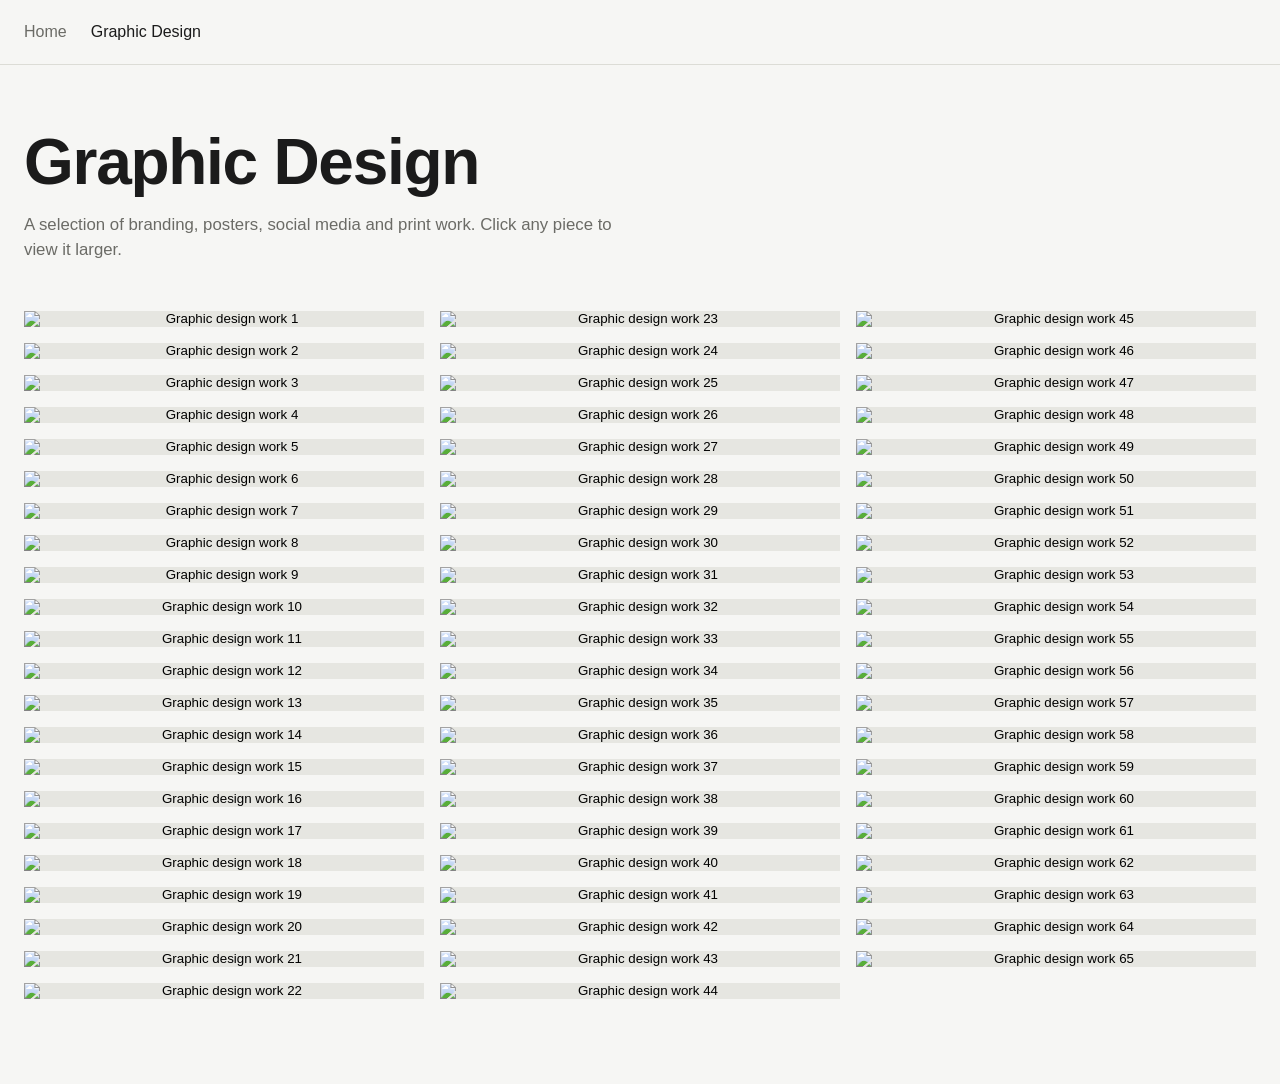
==== graphic-design.html @ 19b44554 "Create graphic-design.html graphics" ====
<!DOCTYPE html>
<html lang="en">
<head>
<meta charset="utf-8">
<meta name="viewport" content="width=device-width, initial-scale=1">
<title>Graphic Design | Portfolio</title>
<style>
  :root {
    --bg: #f6f6f4;
    --text: #1b1b1b;
    --muted: #6b6b66;
    --line: #dcdcd6;
    --placeholder: #e6e6e1;
  }
  @media (prefers-color-scheme: dark) {
    :root {
      --bg: #151515;
      --text: #f0f0ec;
      --muted: #a0a09a;
      --line: #333330;
      --placeholder: #232321;
    }
  }
  * { box-sizing: border-box; }
  body {
    margin: 0;
    background: var(--bg);
    color: var(--text);
    font-family: "Helvetica Neue", Helvetica, Arial, sans-serif;
    line-height: 1.5;
  }
  .site-nav {
    display: flex; gap: 1.5rem; flex-wrap: wrap;
    padding: 1.25rem 1.5rem;
    border-bottom: 1px solid var(--line);
  }
  .site-nav a { color: var(--muted); text-decoration: none; }
  .site-nav a:hover, .site-nav a[aria-current] { color: var(--text); }

  #graphic-design {
    max-width: 1280px;
    margin: 0 auto;
    padding: 4rem 1.5rem 5rem;
  }
  .gd-head { max-width: 38rem; margin-bottom: 3rem; }
  .gd-head h2 {
    font-size: clamp(2.2rem, 6vw, 4rem);
    line-height: 1.05;
    letter-spacing: -0.02em;
    margin: 0 0 1rem;
  }
  .gd-head p { color: var(--muted); margin: 0; font-size: 1.05rem; }

  .gd-grid { columns: 3 260px; column-gap: 1rem; }
  .gd-item {
    display: block; width: 100%;
    margin: 0 0 1rem; padding: 0;
    border: 0; background: var(--placeholder);
    break-inside: avoid; cursor: zoom-in;
  }
  .gd-item img { display: block; width: 100%; height: auto; }
  .gd-item:focus-visible { outline: 3px solid var(--text); outline-offset: 3px; }

  .gd-lightbox {
    position: fixed; inset: 0; z-index: 1000;
    display: flex; align-items: center; justify-content: center;
    background: rgba(10, 10, 10, 0.94);
  }
  .gd-lightbox[hidden] { display: none; }
  .gd-lightbox img { max-width: 90vw; max-height: 86vh; }
  .gd-btn {
    position: absolute; background: none; border: 0;
    color: #fff; cursor: pointer; font-size: 2.6rem; line-height: 1;
    padding: 0.5rem 1rem;
  }
  .gd-btn:hover { opacity: 0.7; }
  .gd-btn:focus-visible { outline: 2px solid #fff; }
  .gd-close { top: 0.5rem; right: 0.75rem; }
  .gd-prev { left: 0.5rem; top: 50%; transform: translateY(-50%); }
  .gd-next { right: 0.5rem; top: 50%; transform: translateY(-50%); }
  .gd-count {
    position: absolute; bottom: 1rem; left: 0; right: 0;
    text-align: center; color: #bbb; font-size: 0.9rem;
  }
</style>
</head>
<body>

<nav class="site-nav">
  <a href="index.html">Home</a>
  <a href="portfolio-graphic-design.html" aria-current="page">Graphic Design</a>
</nav>

<section id="graphic-design">
  <div class="gd-head">
    <h2>Graphic Design</h2>
    <p>A selection of branding, posters, social media and print work. Click any piece to view it larger.</p>
  </div>
  <div class="gd-grid" id="gd-grid"></div>
</section>

<div class="gd-lightbox" id="gd-lightbox" role="dialog" aria-modal="true" aria-label="Image viewer" hidden>
  <button class="gd-btn gd-close" id="gd-close" aria-label="Close">&times;</button>
  <button class="gd-btn gd-prev" id="gd-prev" aria-label="Previous image">&lsaquo;</button>
  <img id="gd-lightbox-img" alt="">
  <button class="gd-btn gd-next" id="gd-next" aria-label="Next image">&rsaquo;</button>
  <div class="gd-count" id="gd-count"></div>
</div>

<script>
  const TOTAL  = 65;           // number of images
  const FOLDER = "images/";    // folder holding img1 ... img65
  const EXT    = ".jpg";       // change to .png or .webp if needed

  const grid = document.getElementById("gd-grid");
  const box = document.getElementById("gd-lightbox");
  const boxImg = document.getElementById("gd-lightbox-img");
  const count = document.getElementById("gd-count");
  let current = 1;
  let opener = null;

  for (let i = 1; i <= TOTAL; i++) {
    const btn = document.createElement("button");
    btn.className = "gd-item";
    btn.type = "button";
    btn.setAttribute("aria-label", "View graphic design work " + i + " larger");

    const img = document.createElement("img");
    img.src = FOLDER + "img" + i + EXT;
    img.alt = "Graphic design work " + i;
    img.loading = "lazy";

    btn.appendChild(img);
    btn.addEventListener("click", () => open(i, btn));
    grid.appendChild(btn);
  }

  function show(n) {
    current = ((n - 1 + TOTAL) % TOTAL) + 1;
    boxImg.src = FOLDER + "img" + current + EXT;
    boxImg.alt = "Graphic design work " + current;
    count.textContent = current + " / " + TOTAL;
  }
  function open(n, trigger) {
    opener = trigger;
    show(n);
    box.hidden = false;
    document.body.style.overflow = "hidden";
    document.getElementById("gd-close").focus();
  }
  function close() {
    box.hidden = true;
    document.body.style.overflow = "";
    if (opener) opener.focus();
  }

  document.getElementById("gd-close").addEventListener("click", close);
  document.getElementById("gd-prev").addEventListener("click", () => show(current - 1));
  document.getElementById("gd-next").addEventListener("click", () => show(current + 1));
  box.addEventListener("click", (e) => { if (e.target === box) close(); });
  document.addEventListener("keydown", (e) => {
    if (box.hidden) return;
    if (e.key === "Escape") close();
    if (e.key === "ArrowLeft") show(current - 1);
    if (e.key === "ArrowRight") show(current + 1);
  });
</script>

</body>
</html>
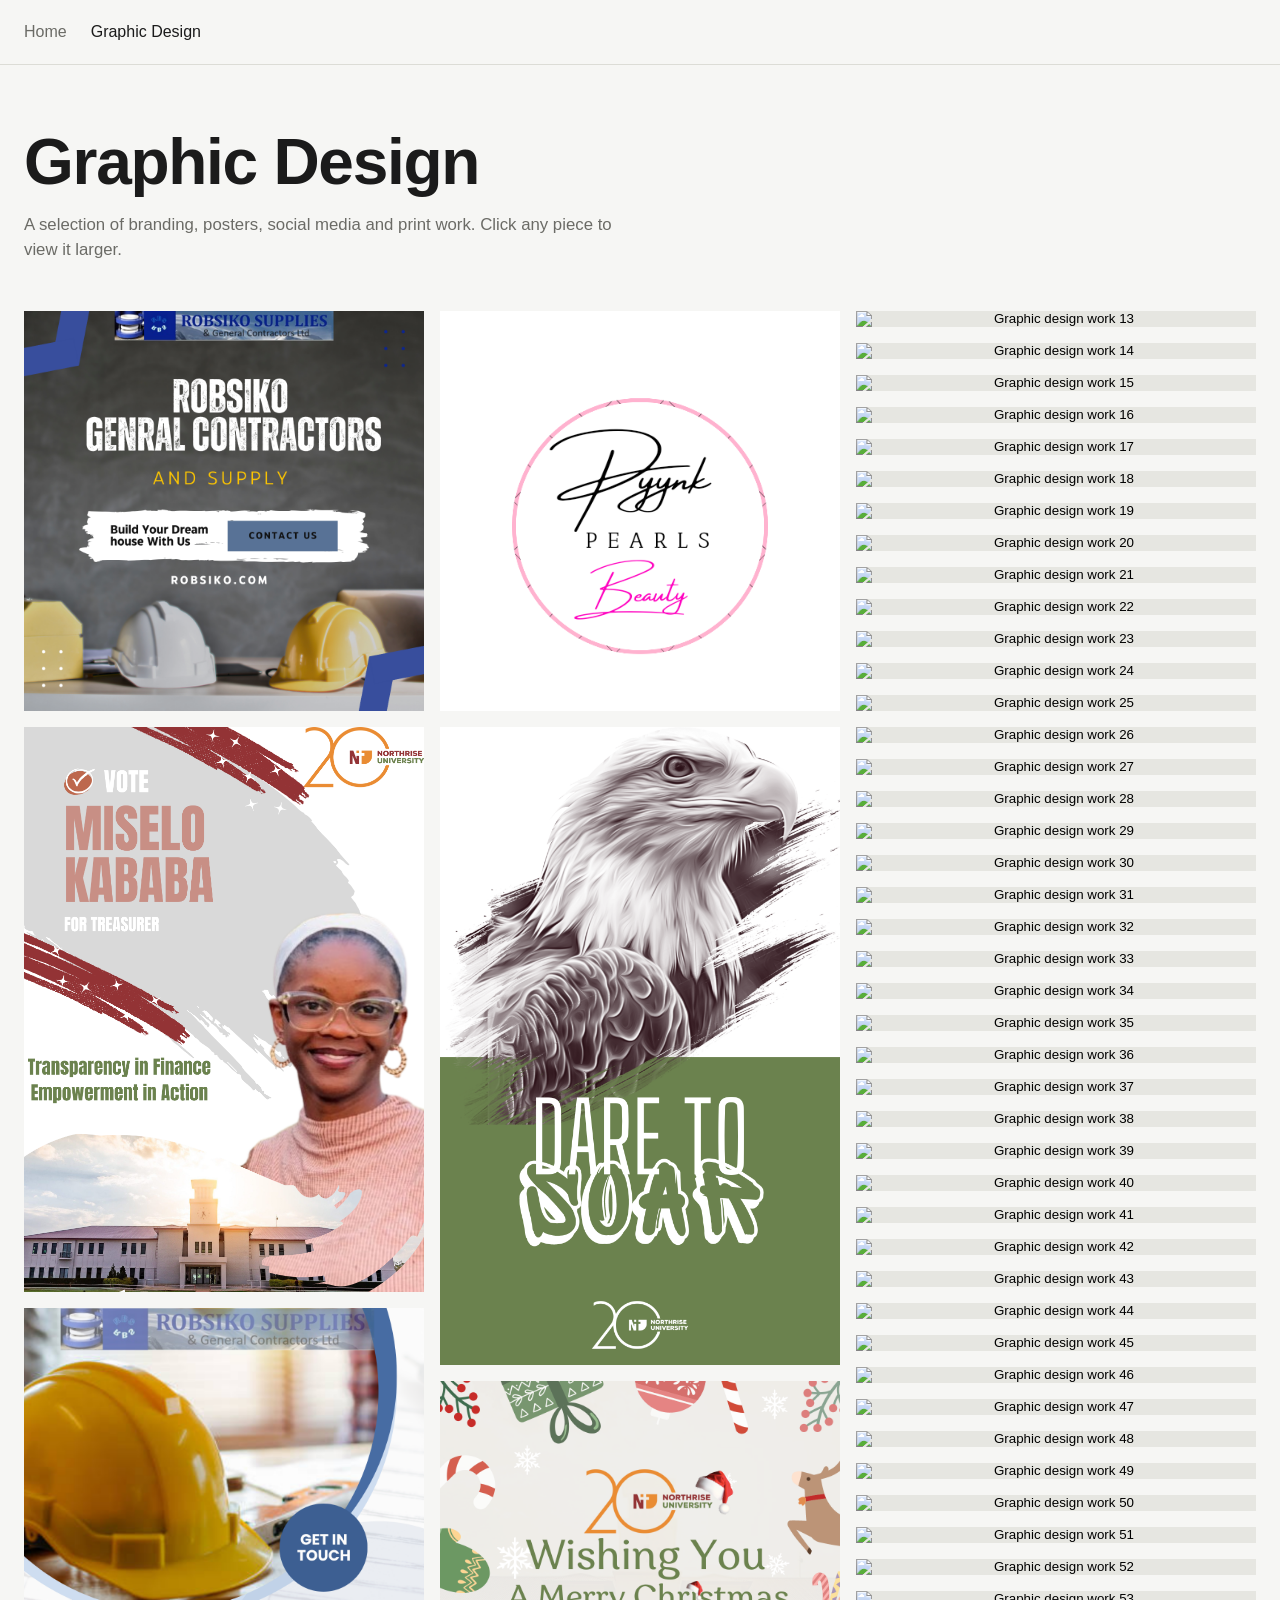
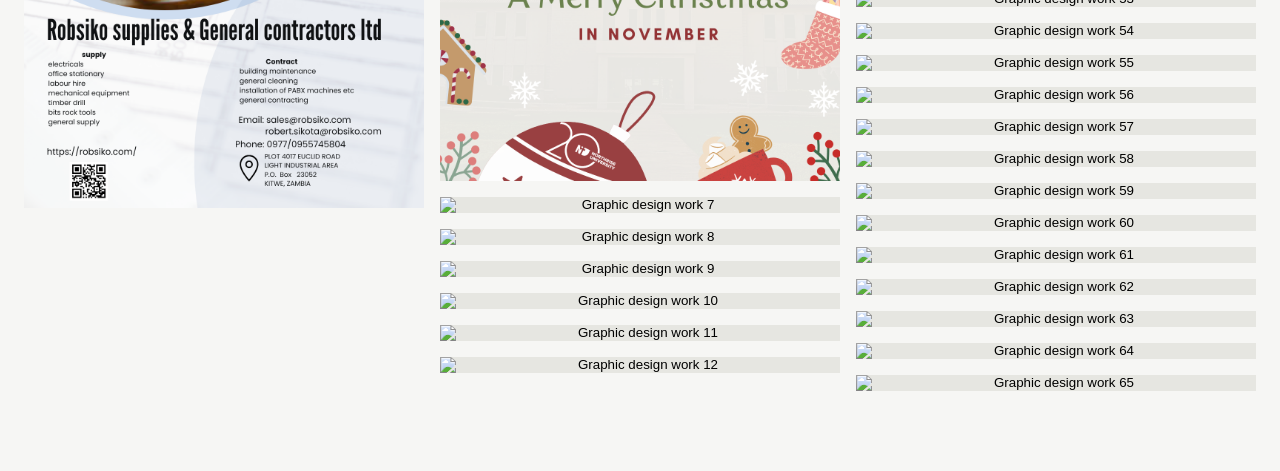
==== commit 7dc5c49b: "Update graphic-design.html" ====
--- a/graphic-design.html
+++ b/graphic-design.html
@@ -87,7 +87,7 @@
 <body>
 
 <nav class="site-nav">
-  <a href="index.html">Home</a>
+  <a href="/">Home</a>
   <a href="portfolio-graphic-design.html" aria-current="page">Graphic Design</a>
 </nav>
 
@@ -110,7 +110,7 @@
 <script>
   const TOTAL  = 65;           // number of images
   const FOLDER = "images/";    // folder holding img1 ... img65
-  const EXT    = ".jpg";       // change to .png or .webp if needed
+  const EXT    = ".png";       // your images are PNG
 
   const grid = document.getElementById("gd-grid");
   const box = document.getElementById("gd-lightbox");
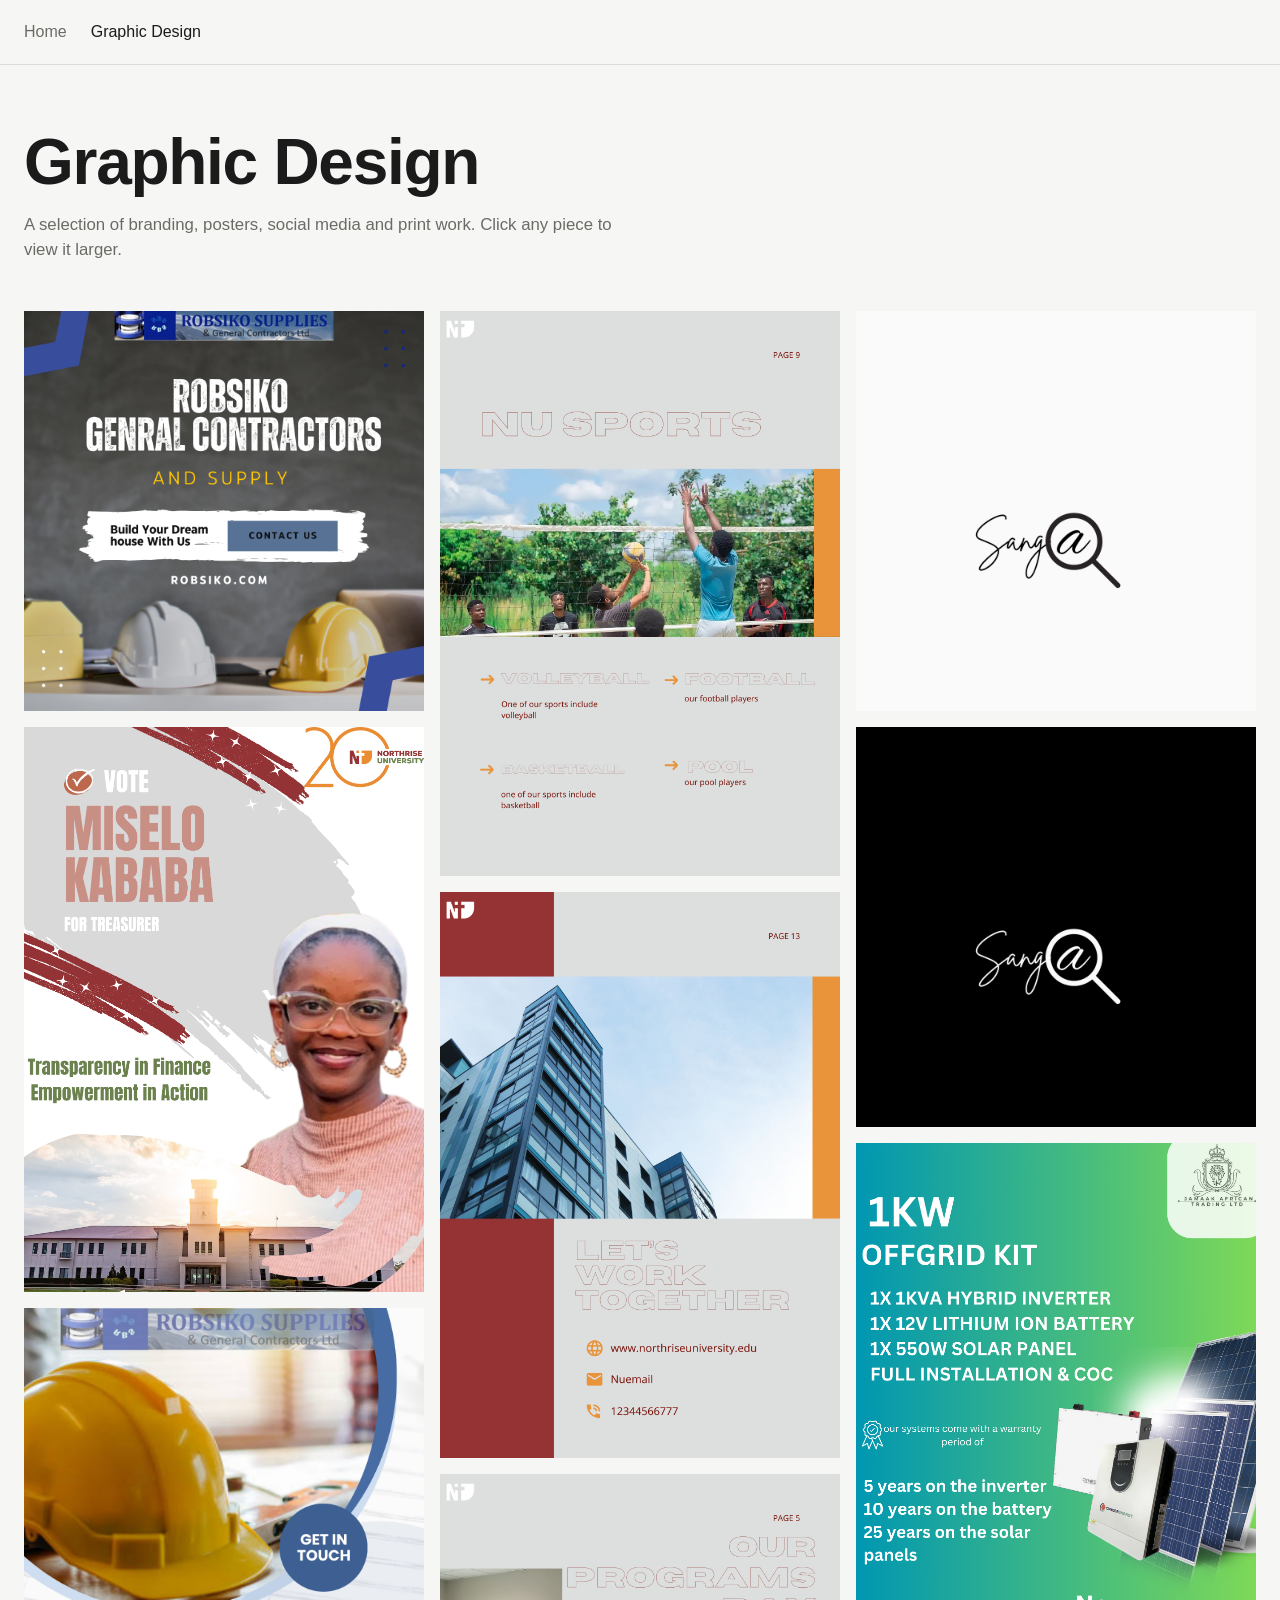
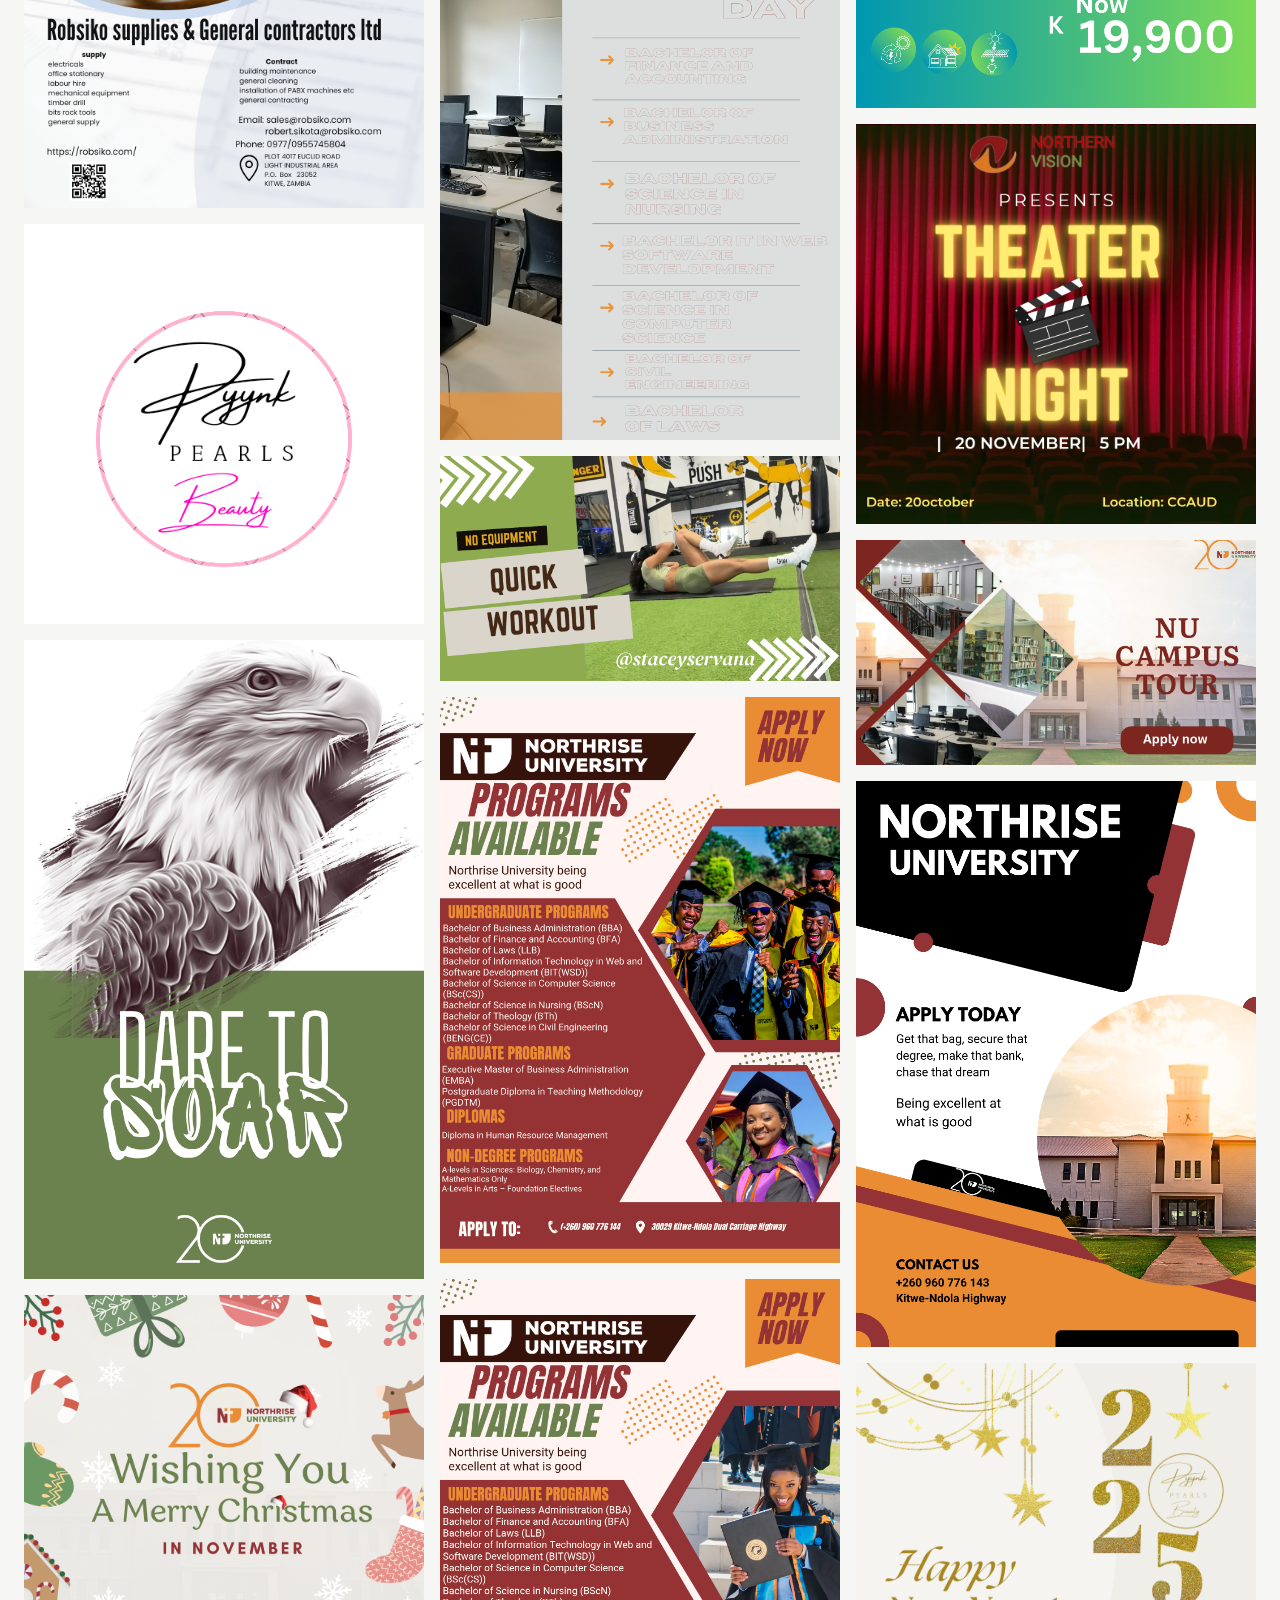
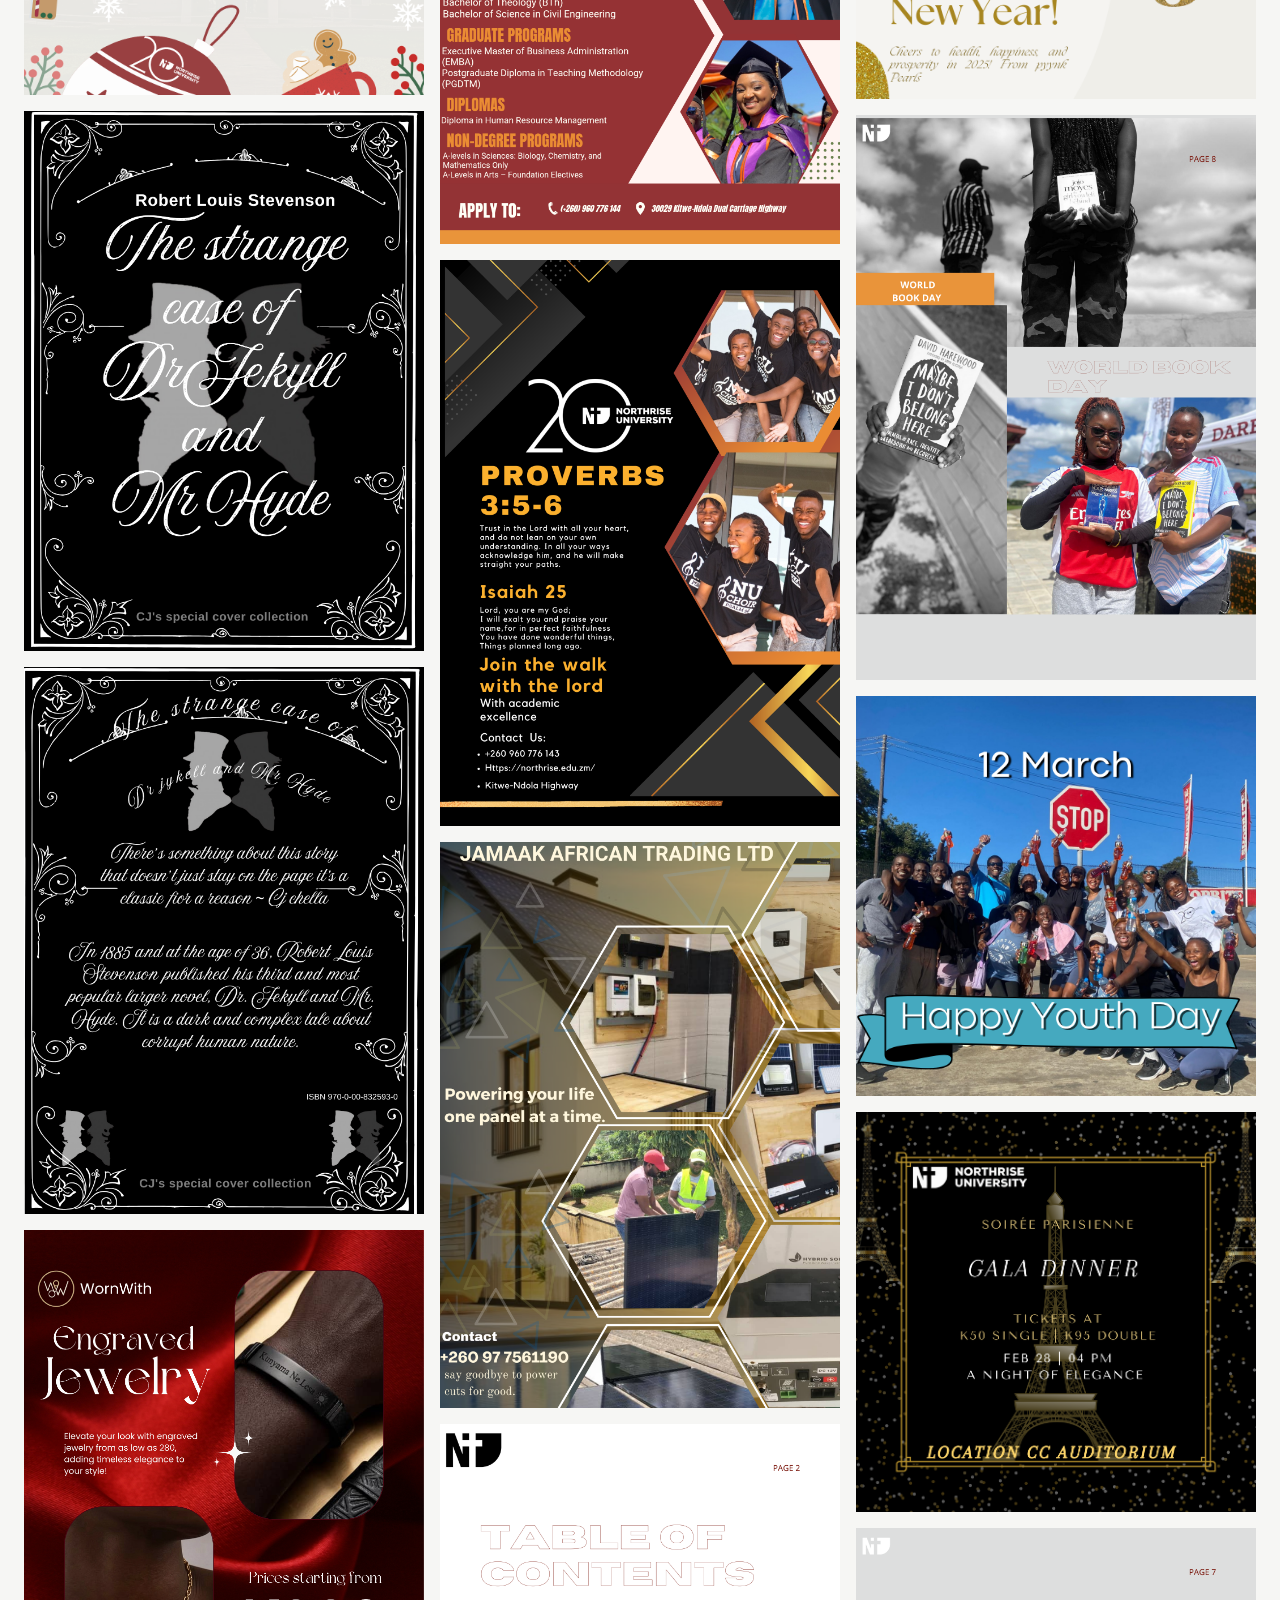
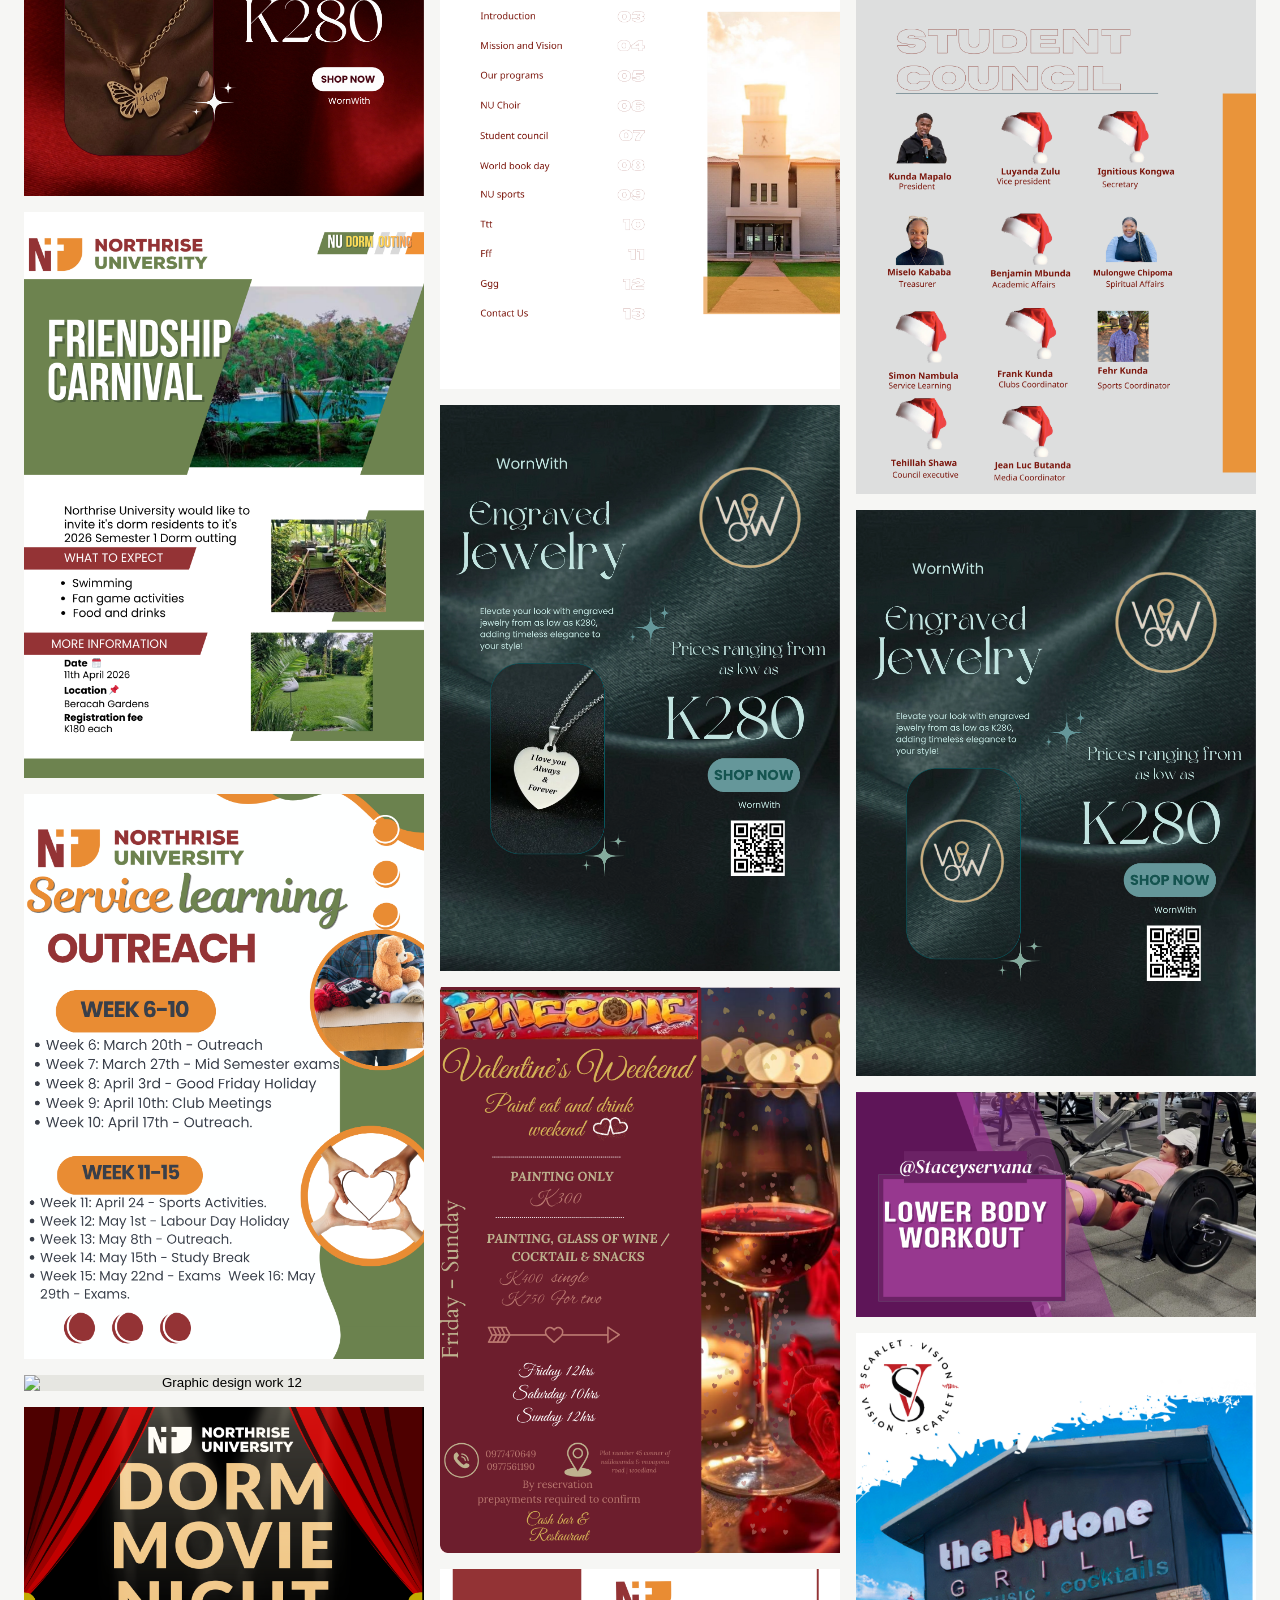
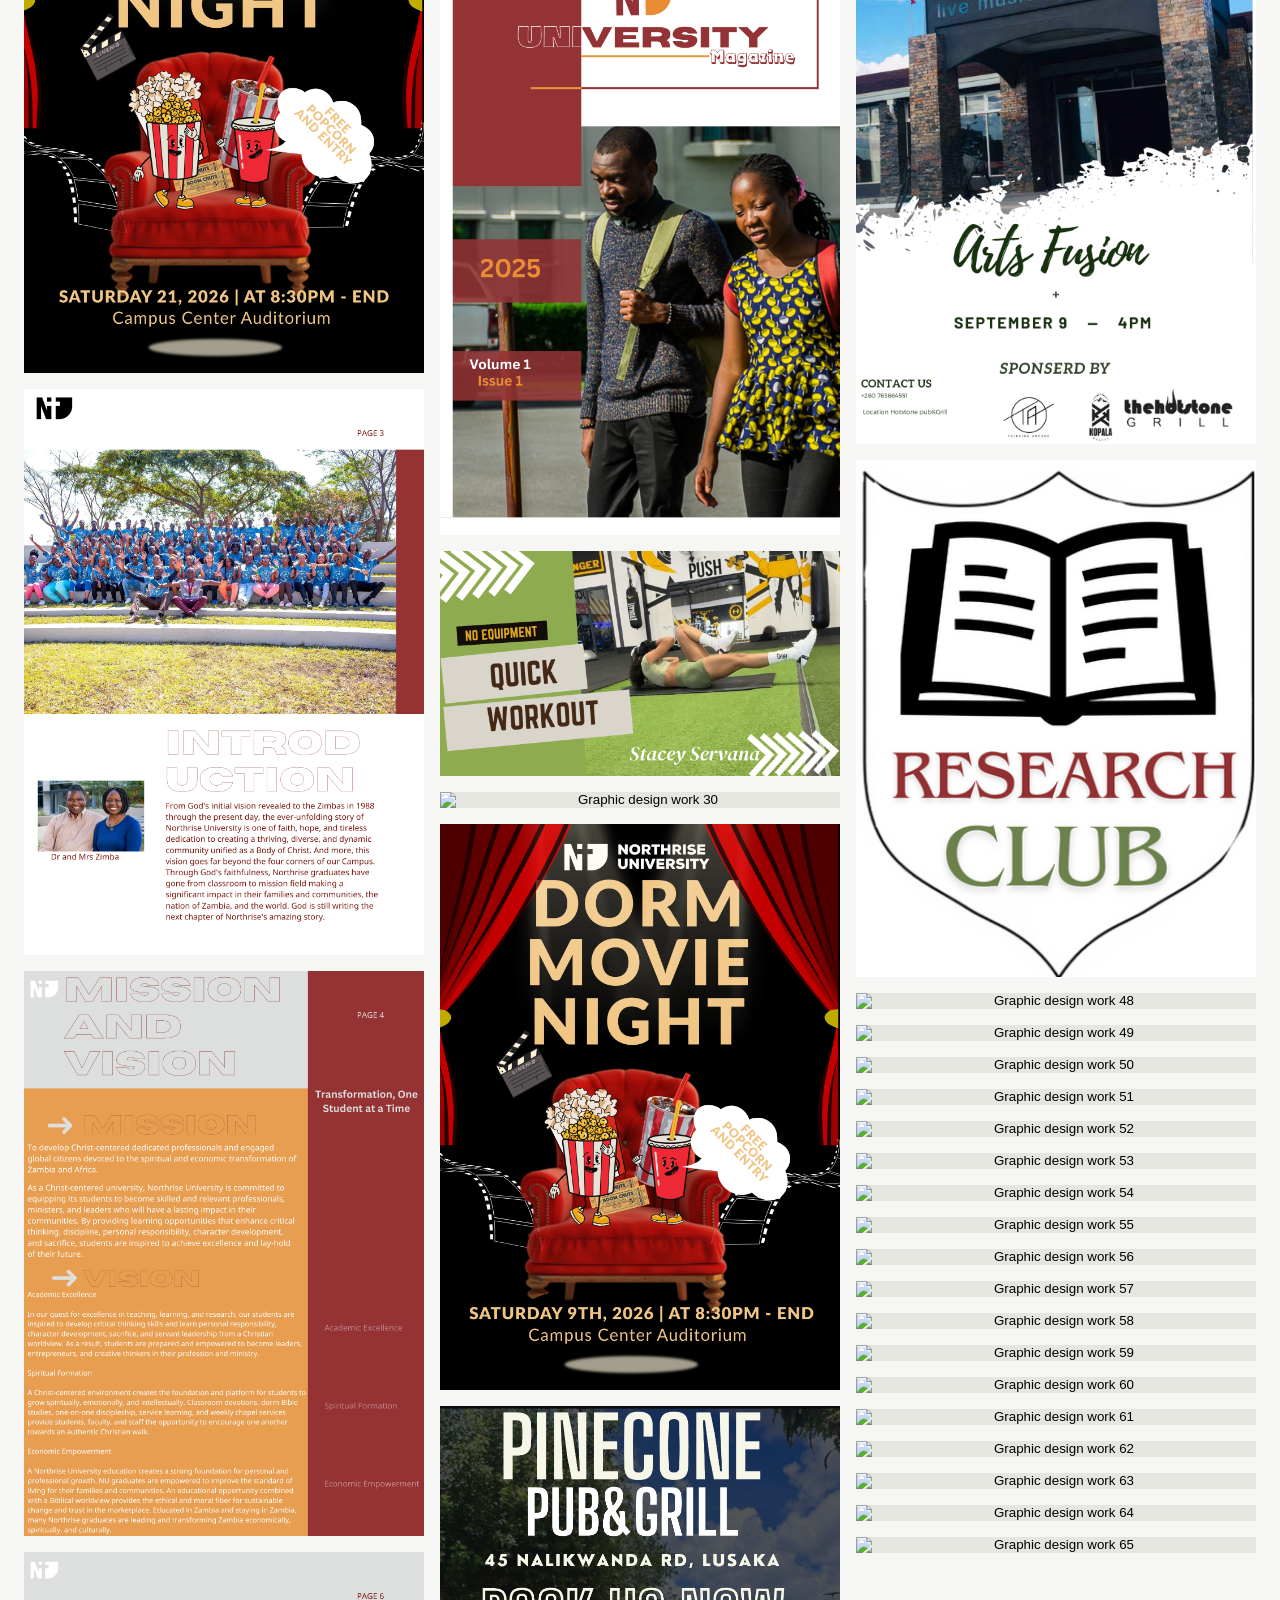
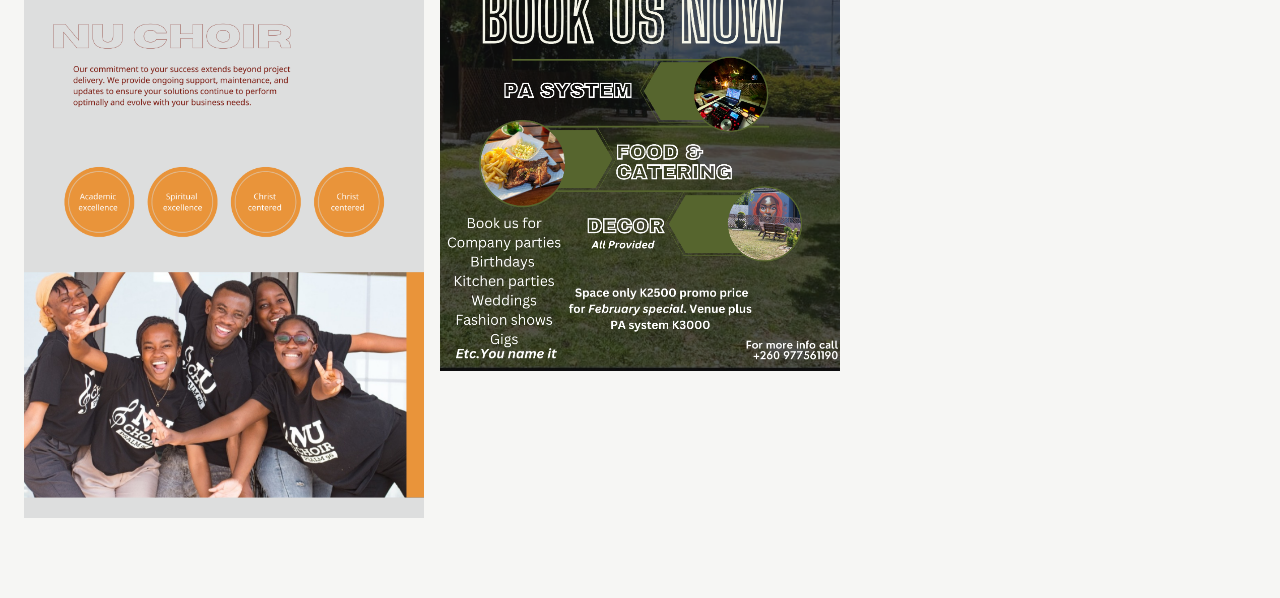
==== commit 0800b2db: "Update graphic-design.html 123" ====
--- a/graphic-design.html
+++ b/graphic-design.html
@@ -87,8 +87,8 @@
 <body>
 
 <nav class="site-nav">
-  <a href="/">Home</a>
-  <a href="portfolio-graphic-design.html" aria-current="page">Graphic Design</a>
+  <a href="home.html">Home</a>
+  <a href="graphic-design.html" aria-current="page">Graphic Design</a>
 </nav>
 
 <section id="graphic-design">
@@ -167,4 +167,4 @@
 </script>
 
 </body>
-</html>+</html>
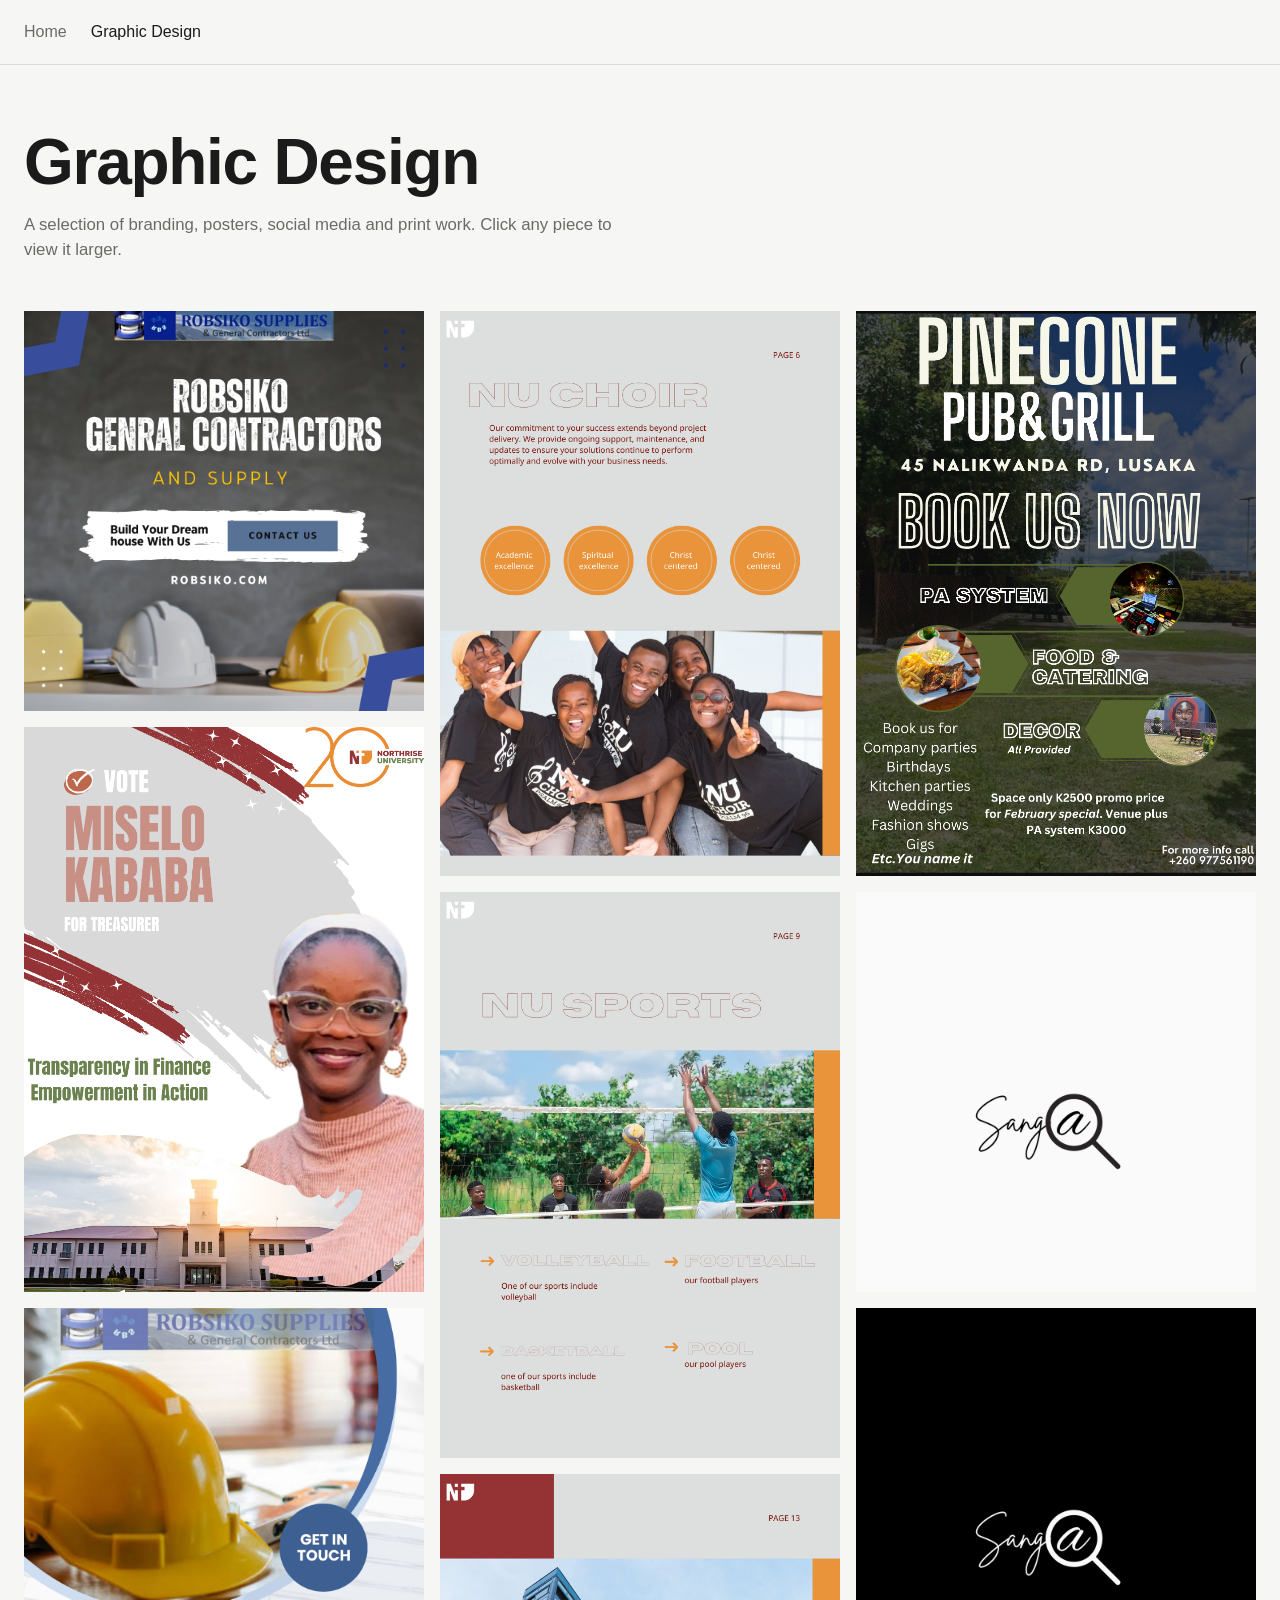
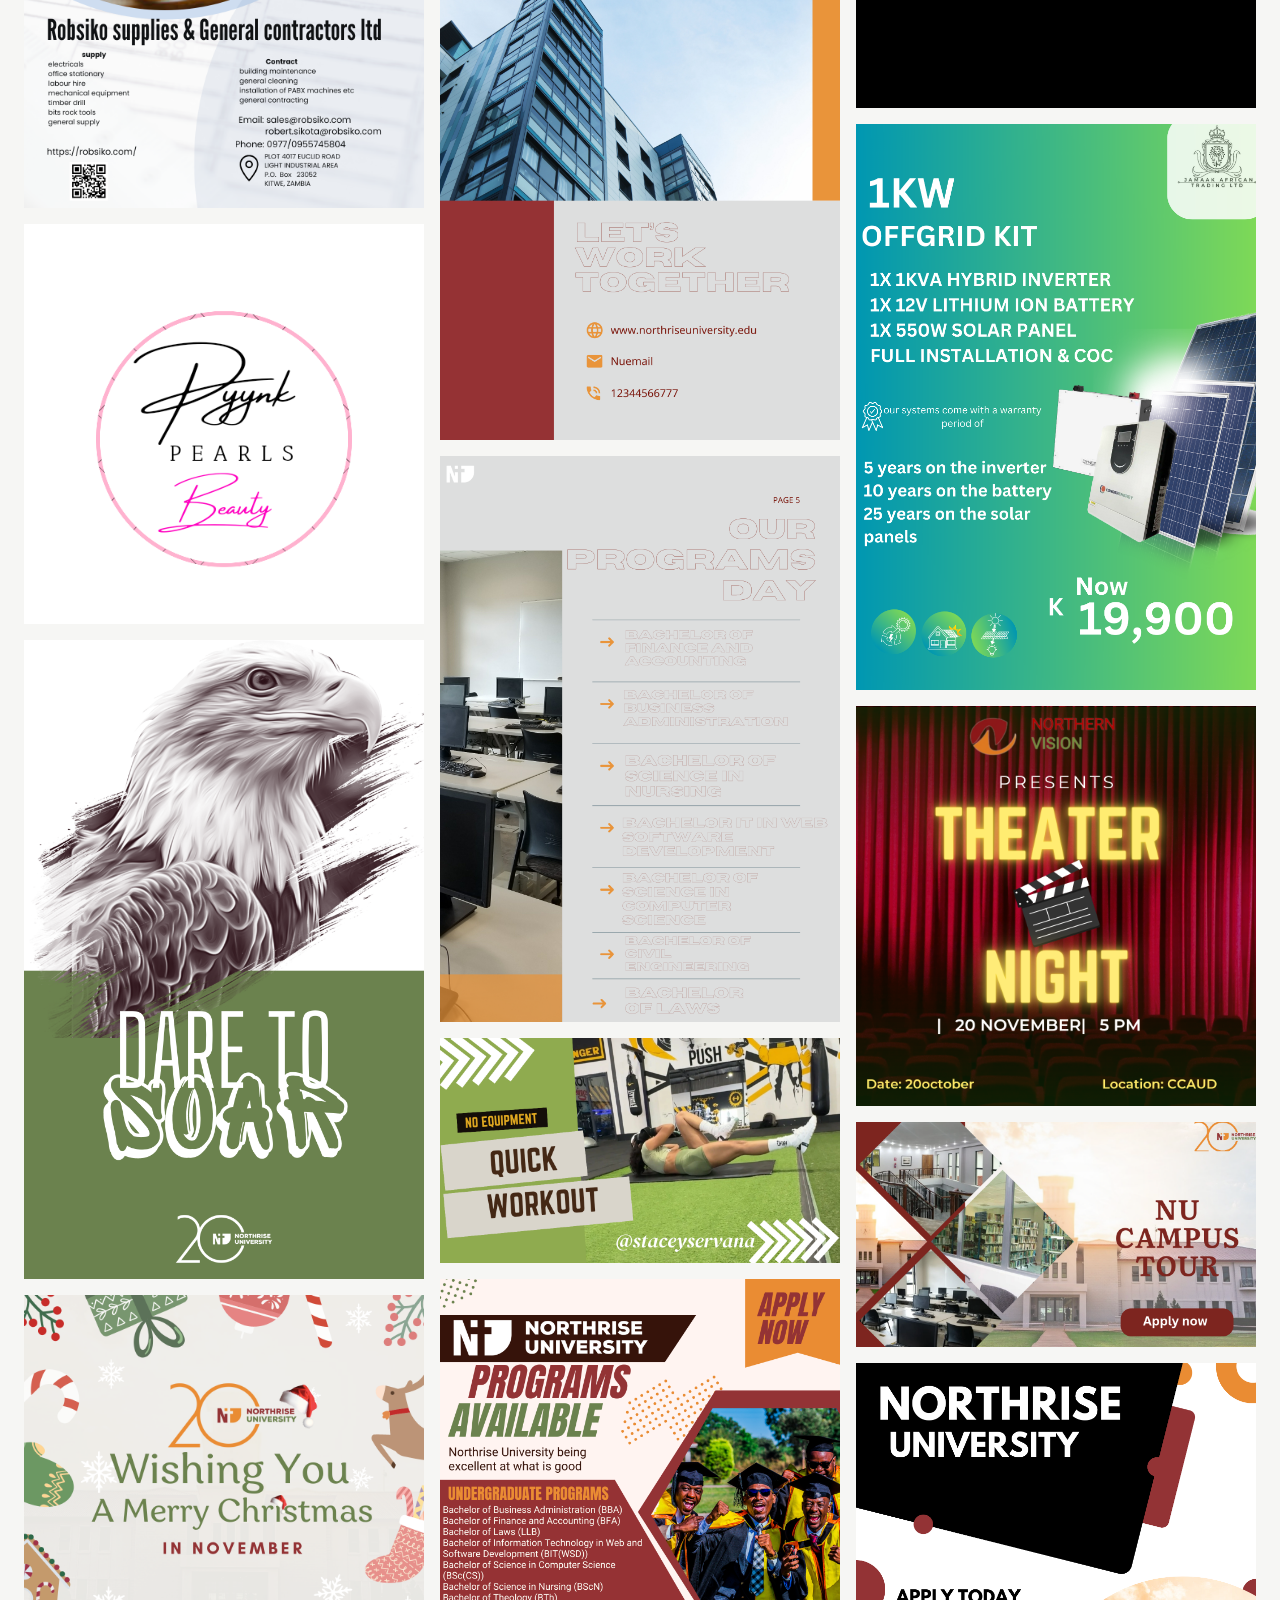
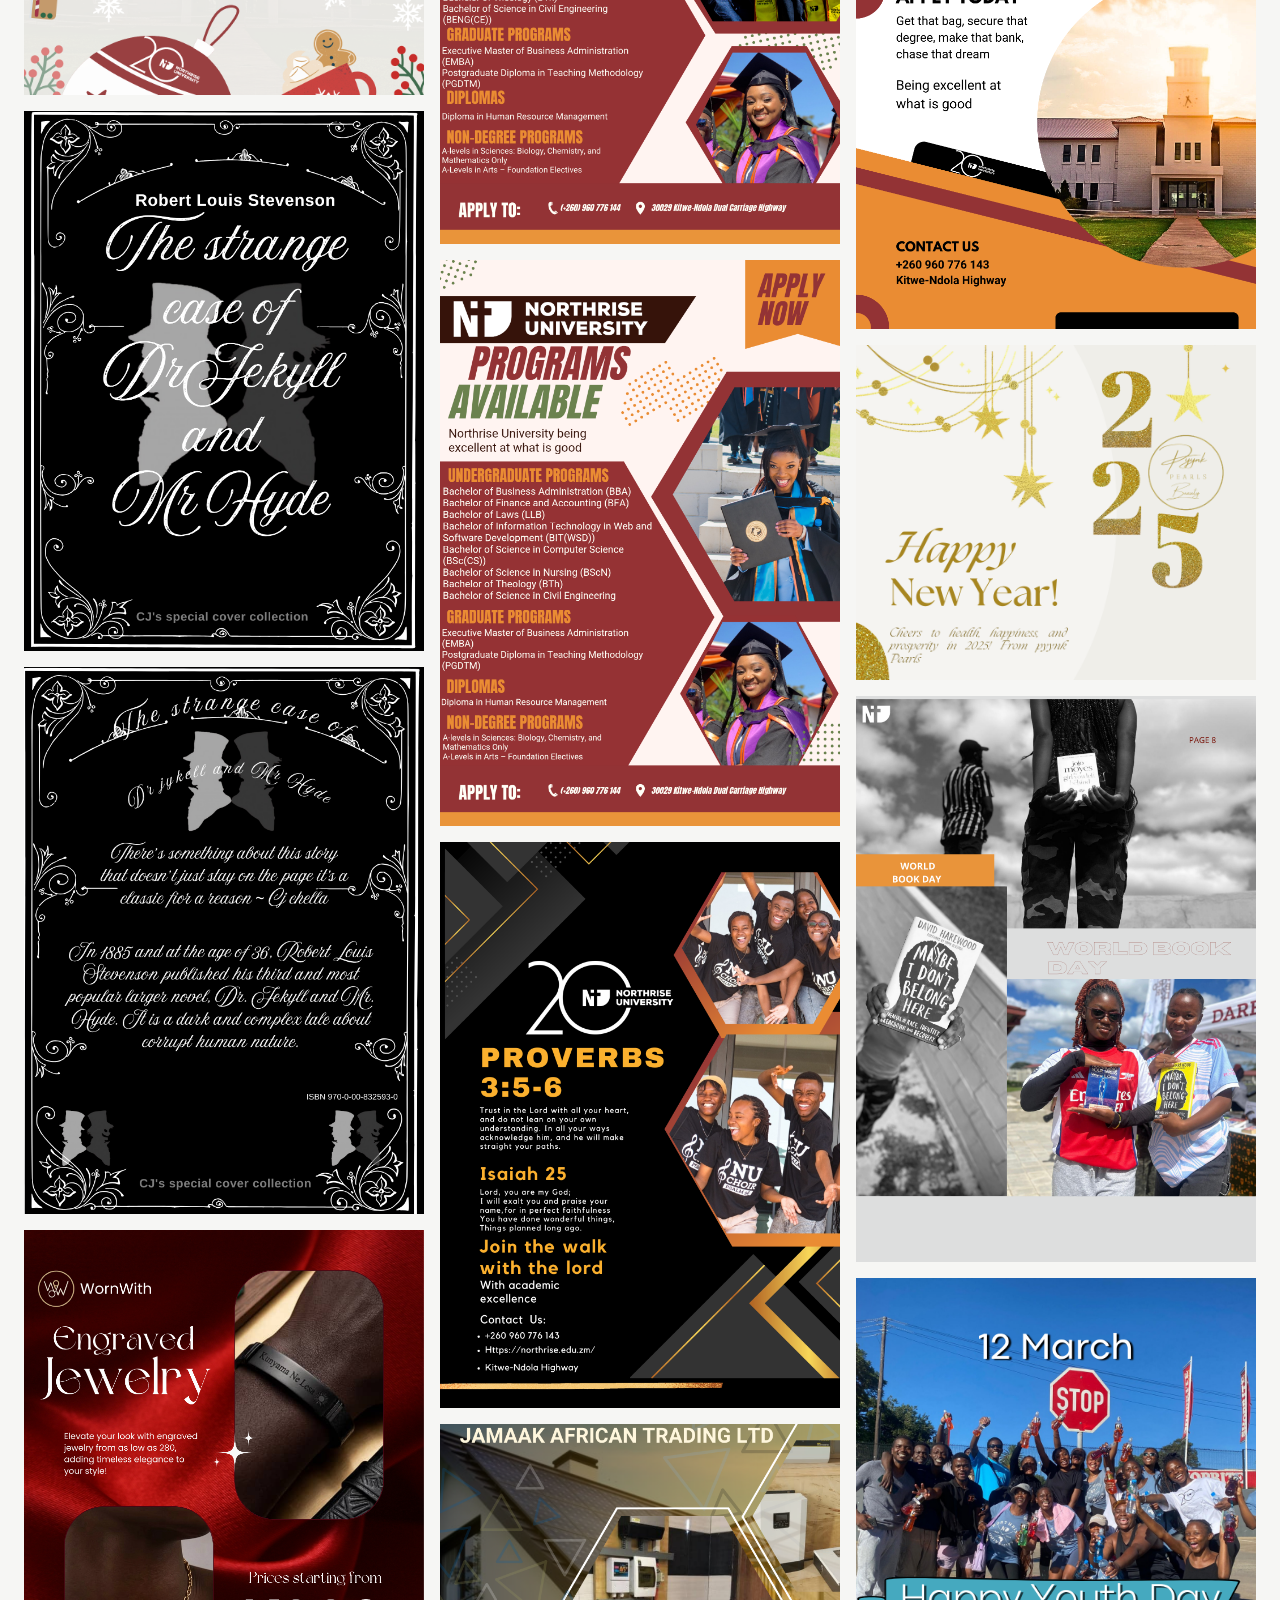
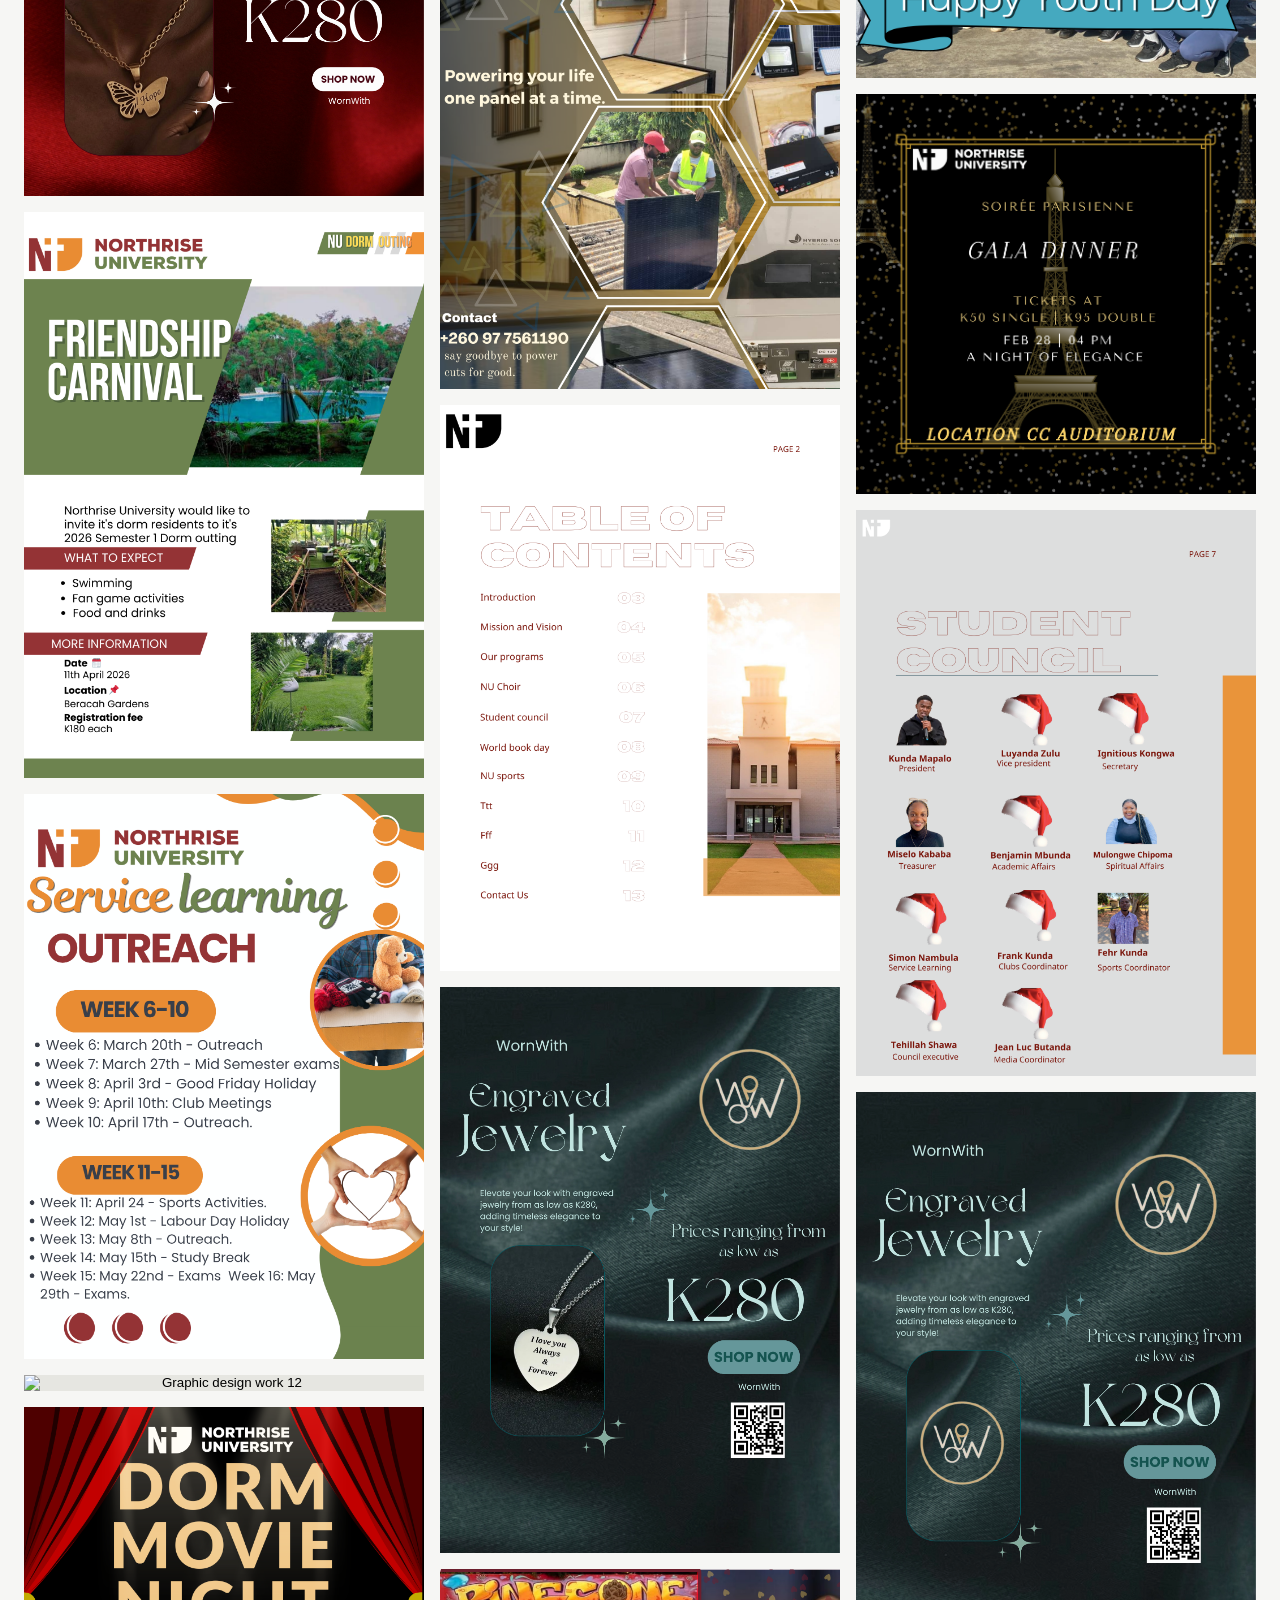
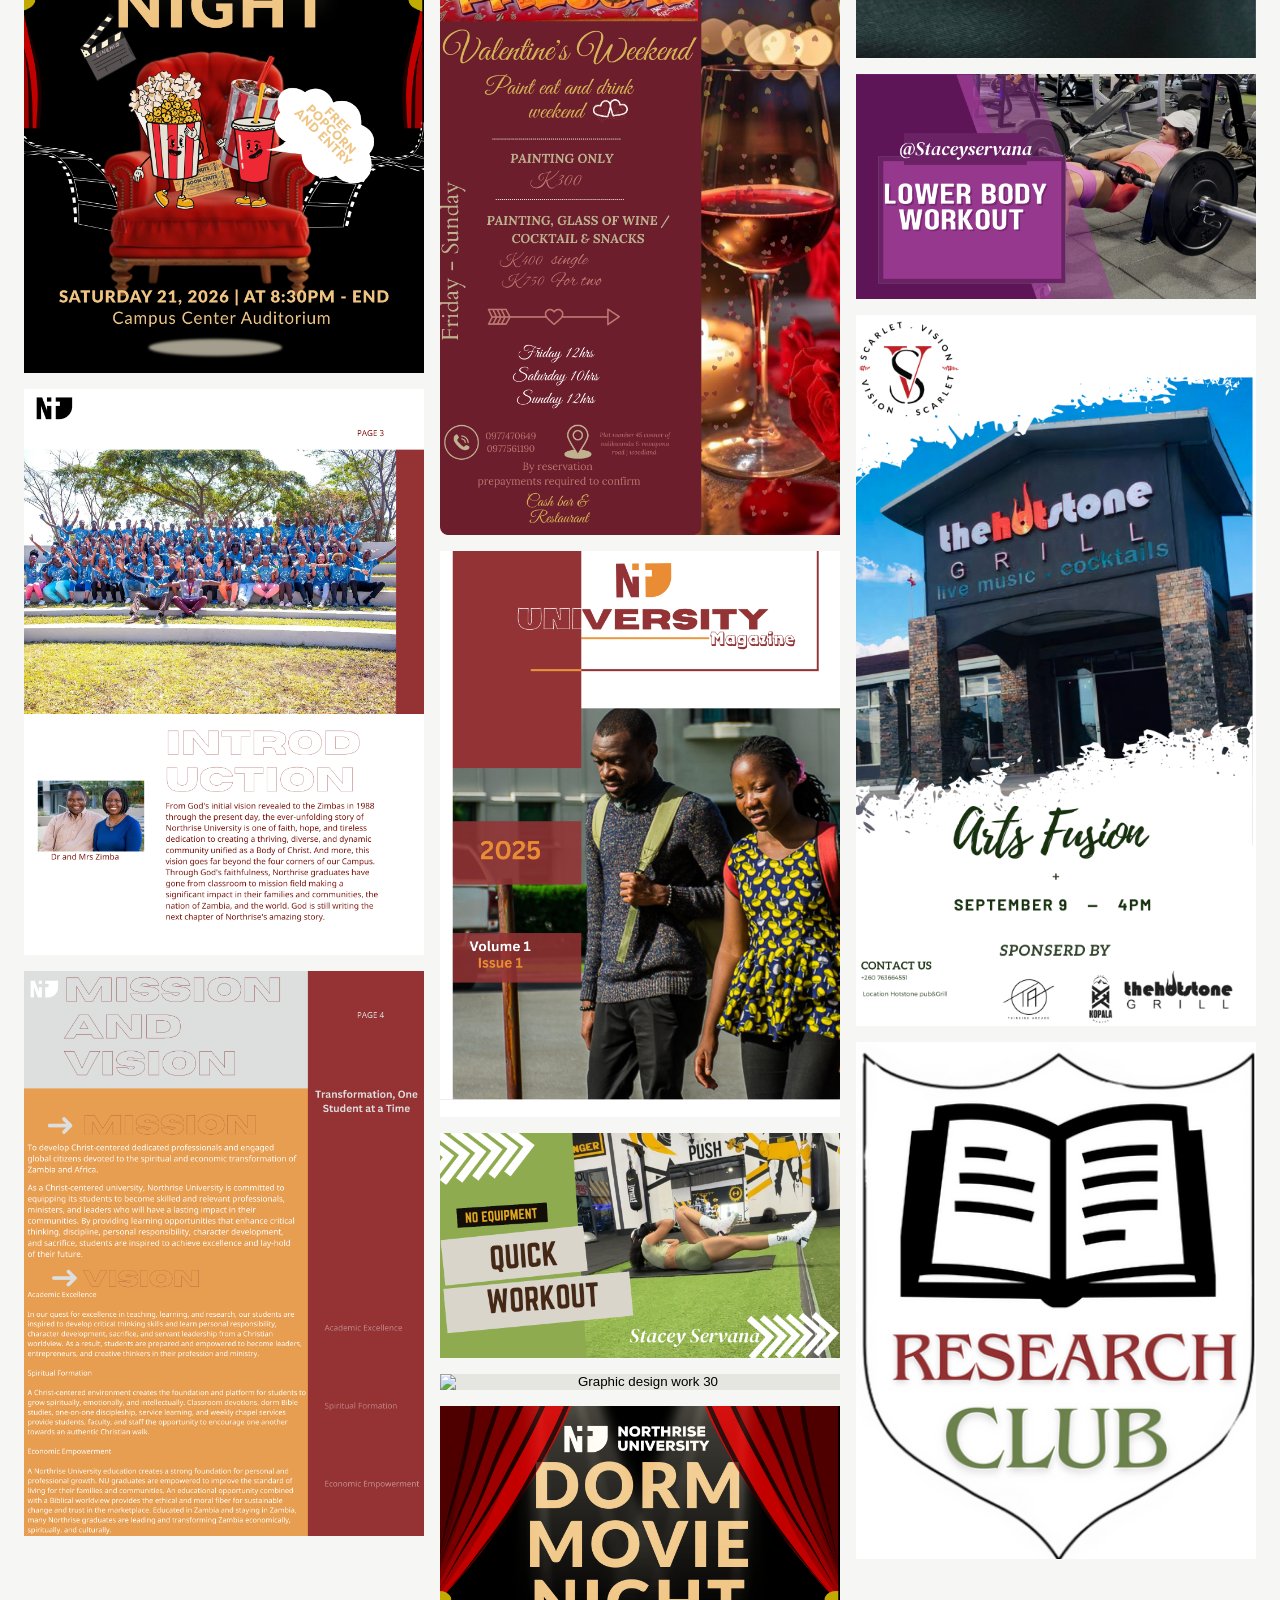
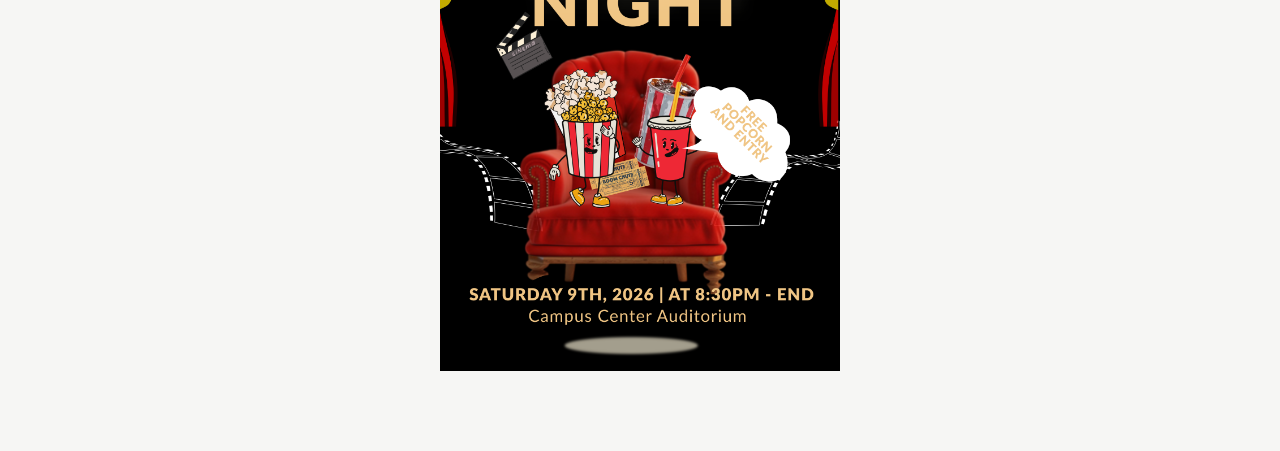
==== commit 853154cb: "Update graphic-design.html" ====
--- a/graphic-design.html
+++ b/graphic-design.html
@@ -108,7 +108,7 @@
 </div>
 
 <script>
-  const TOTAL  = 65;           // number of images
+  const TOTAL  = 47;           // number of images
   const FOLDER = "images/";    // folder holding img1 ... img65
   const EXT    = ".png";       // your images are PNG
 
